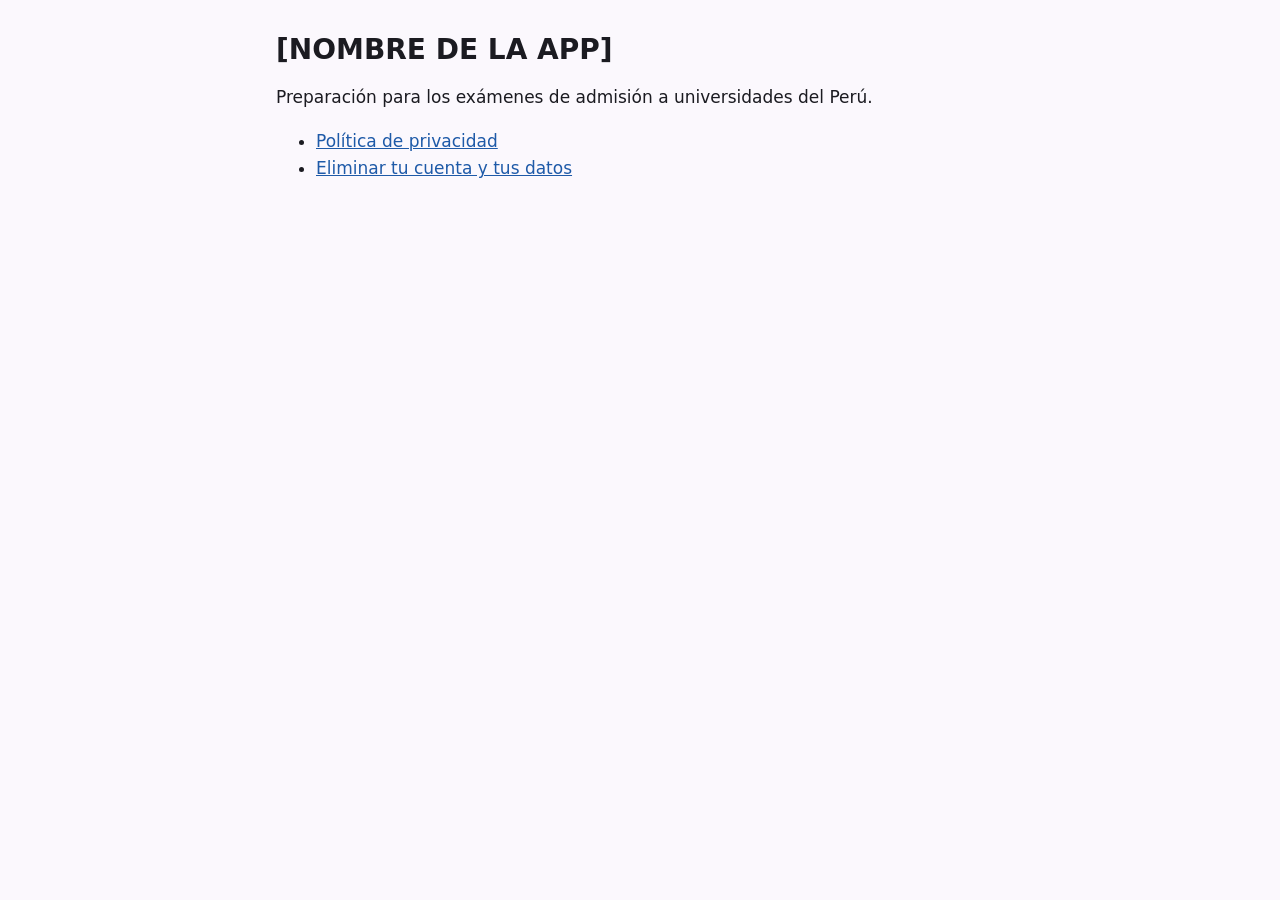
==== index.html @ a35b4094 "Add files via upload" ====
<!doctype html>
<html lang="es">
<head>
<meta charset="utf-8">
<meta name="viewport" content="width=device-width, initial-scale=1">
<title>[NOMBRE DE LA APP]</title>
<link rel="stylesheet" href="estilo.css">
</head>
<body>
<main>
<h1>[NOMBRE DE LA APP]</h1>
<p>Preparación para los exámenes de admisión a universidades del Perú.</p>
<ul>
<li><a href="privacidad.html">Política de privacidad</a></li>
<li><a href="eliminar-cuenta.html">Eliminar tu cuenta y tus datos</a></li>
</ul>
</main>
</body>
</html>
---- estilo.css ----
:root{--fondo:#fbf8fd;--texto:#1b1b21;--suave:#45464f;--marca:#1e5aa8;--borde:#c5c6d0}
@media (prefers-color-scheme:dark){:root{--fondo:#121318;--texto:#e3e2e9;--suave:#c5c6d0;--marca:#a9c7ff;--borde:#45464f}}
*{box-sizing:border-box}
body{margin:0;background:var(--fondo);color:var(--texto);font:17px/1.6 system-ui,-apple-system,"Segoe UI",Roboto,sans-serif}
main{max-width:760px;margin:0 auto;padding:32px 16px 64px}
h1{font-size:1.75rem;line-height:1.25;margin:0 0 4px}
h2{font-size:1.2rem;margin:32px 0 8px;color:var(--marca)}
p,li{color:var(--texto)}
.fecha{color:var(--suave);margin-top:0}
a{color:var(--marca)}
table{width:100%;border-collapse:collapse;margin:8px 0;font-size:.95rem}
th,td{border:1px solid var(--borde);padding:8px;text-align:left;vertical-align:top}
.caja{border:1px solid var(--borde);border-radius:12px;padding:12px 16px;margin:16px 0}
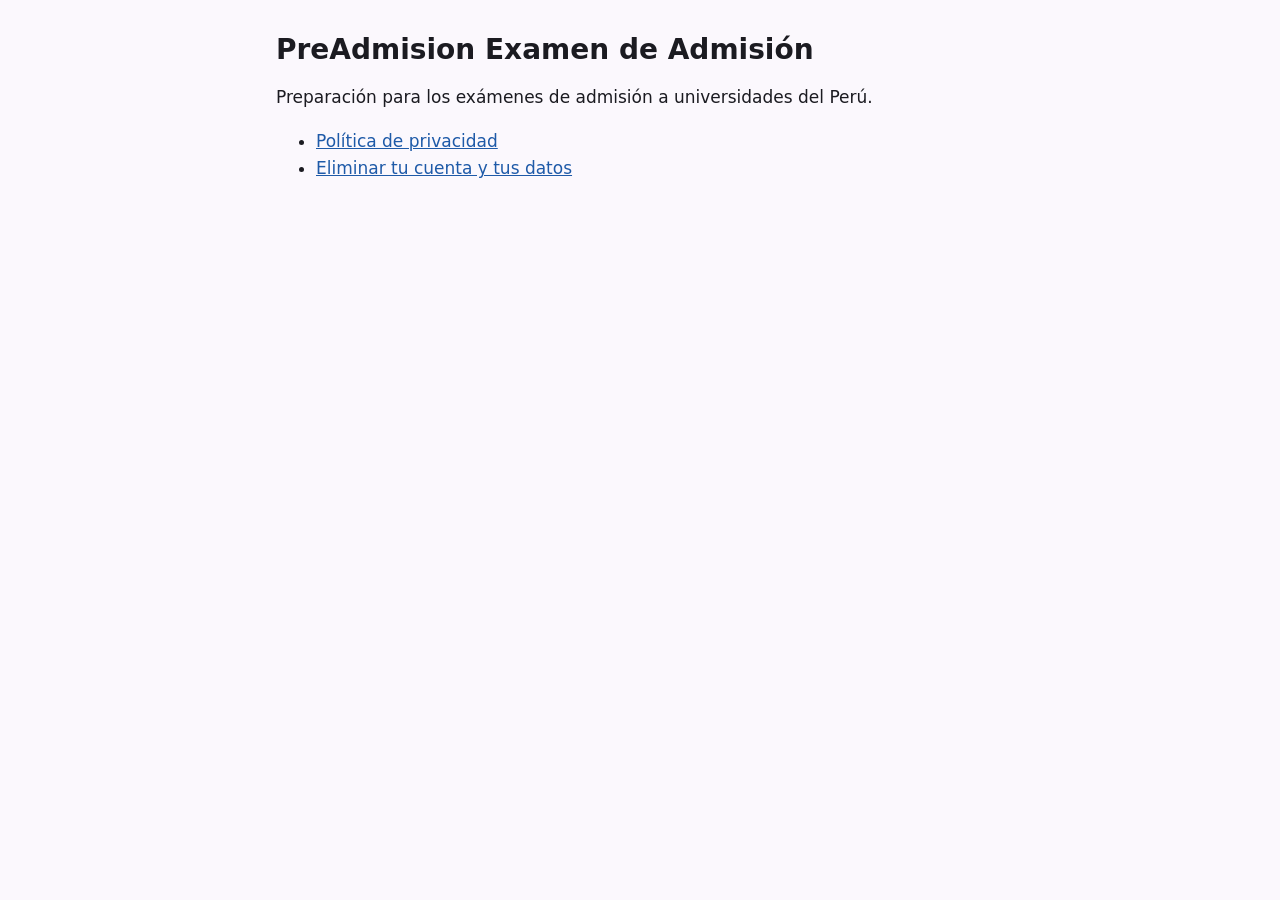
==== commit dacdabb0: "Update title and heading in index.html" ====
--- a/index.html
+++ b/index.html
@@ -3,12 +3,12 @@
 <head>
 <meta charset="utf-8">
 <meta name="viewport" content="width=device-width, initial-scale=1">
-<title>[NOMBRE DE LA APP]</title>
+<title>PreAdmision Examen de Admisión</title>
 <link rel="stylesheet" href="estilo.css">
 </head>
 <body>
 <main>
-<h1>[NOMBRE DE LA APP]</h1>
+<h1>PreAdmision Examen de Admisión</h1>
 <p>Preparación para los exámenes de admisión a universidades del Perú.</p>
 <ul>
 <li><a href="privacidad.html">Política de privacidad</a></li>
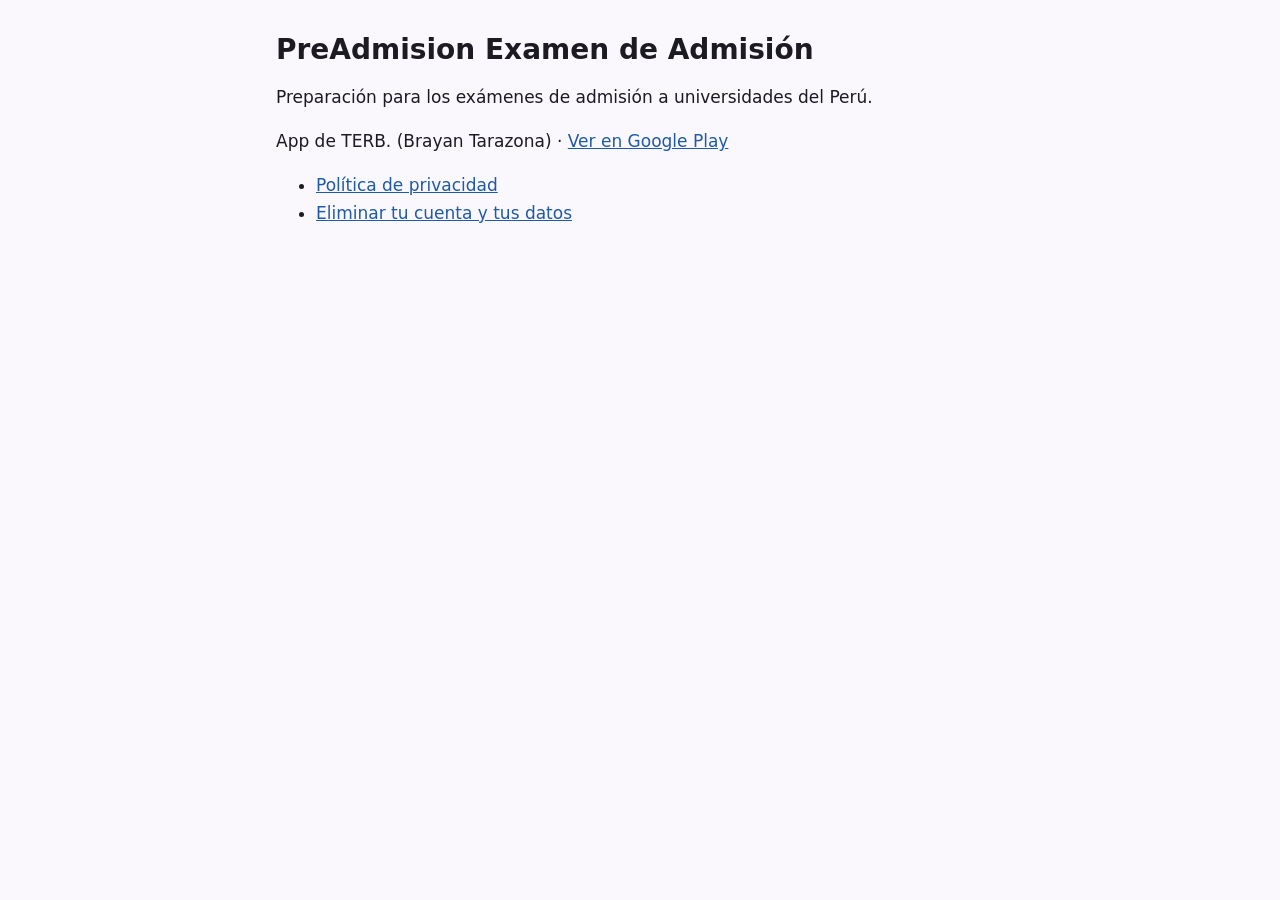
==== commit 3bef0a41: "Add files via upload" ====
--- a/index.html
+++ b/index.html
@@ -10,6 +10,7 @@
 <main>
 <h1>PreAdmision Examen de Admisión</h1>
 <p>Preparación para los exámenes de admisión a universidades del Perú.</p>
+<p>App de TERB. (Brayan Tarazona) · <a href="https://play.google.com/store/apps/details?id=com.preuniversitaria.preadmision">Ver en Google Play</a></p>
 <ul>
 <li><a href="privacidad.html">Política de privacidad</a></li>
 <li><a href="eliminar-cuenta.html">Eliminar tu cuenta y tus datos</a></li>
